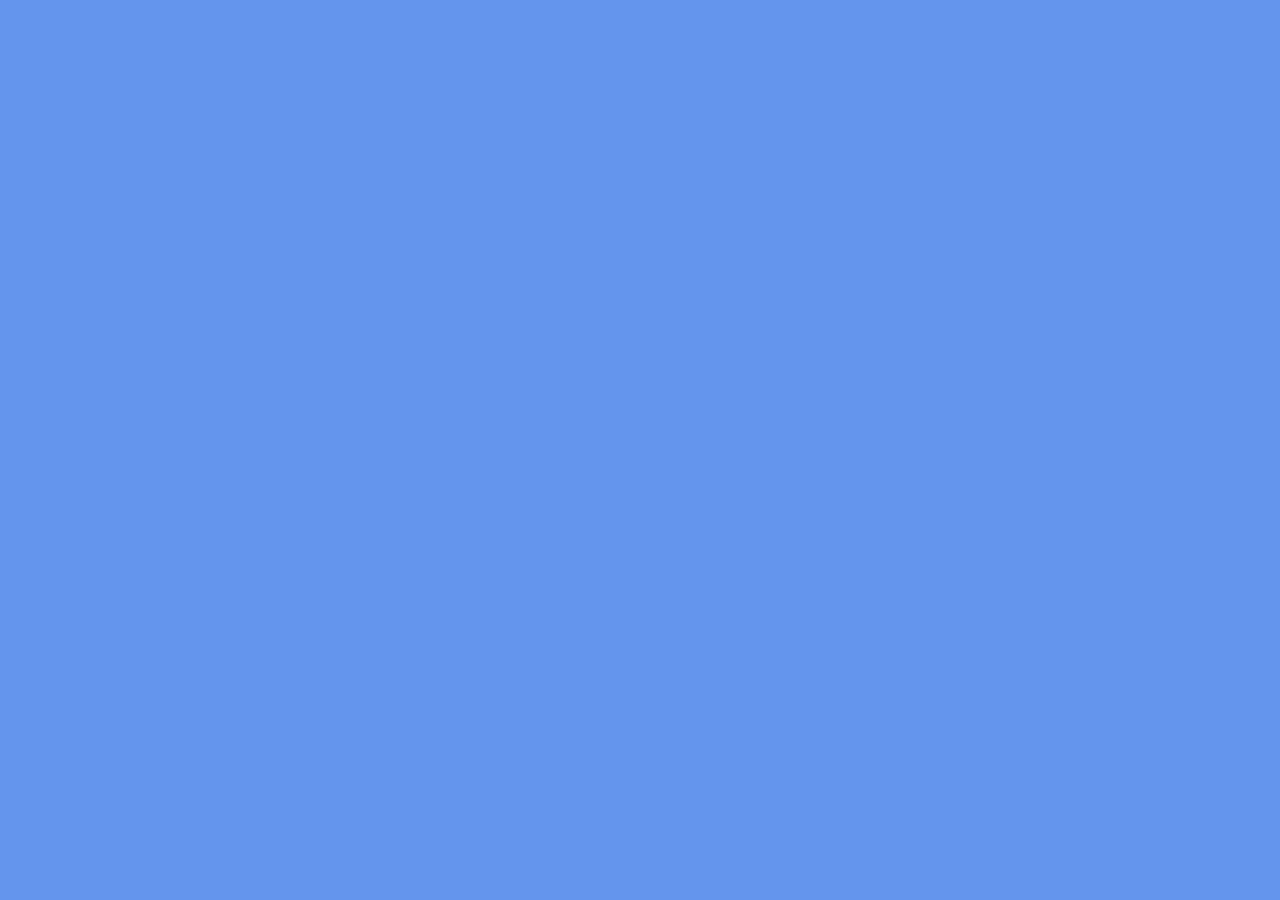
==== CSS - My Site/index.html @ fe727025 "favicon" ====
<!DOCTYPE html>
<html lang="en">
  <head>
    <meta charset="UTF-8" />
    <meta http-equiv="X-UA-Compatible" content="IE=edge" />
    <meta name="viewport" content="width=device-width, initial-scale=1.0" />
    <title>Ahmed Gamal</title>
    <link rel="stylesheet" href="css/styles.css" />
    <link rel="icon" href="favicon.ico" />
  </head>
  <body></body>
</html>
---- CSS - My Site/css/styles.css ----
body{
    background-color: cornflowerblue;
}
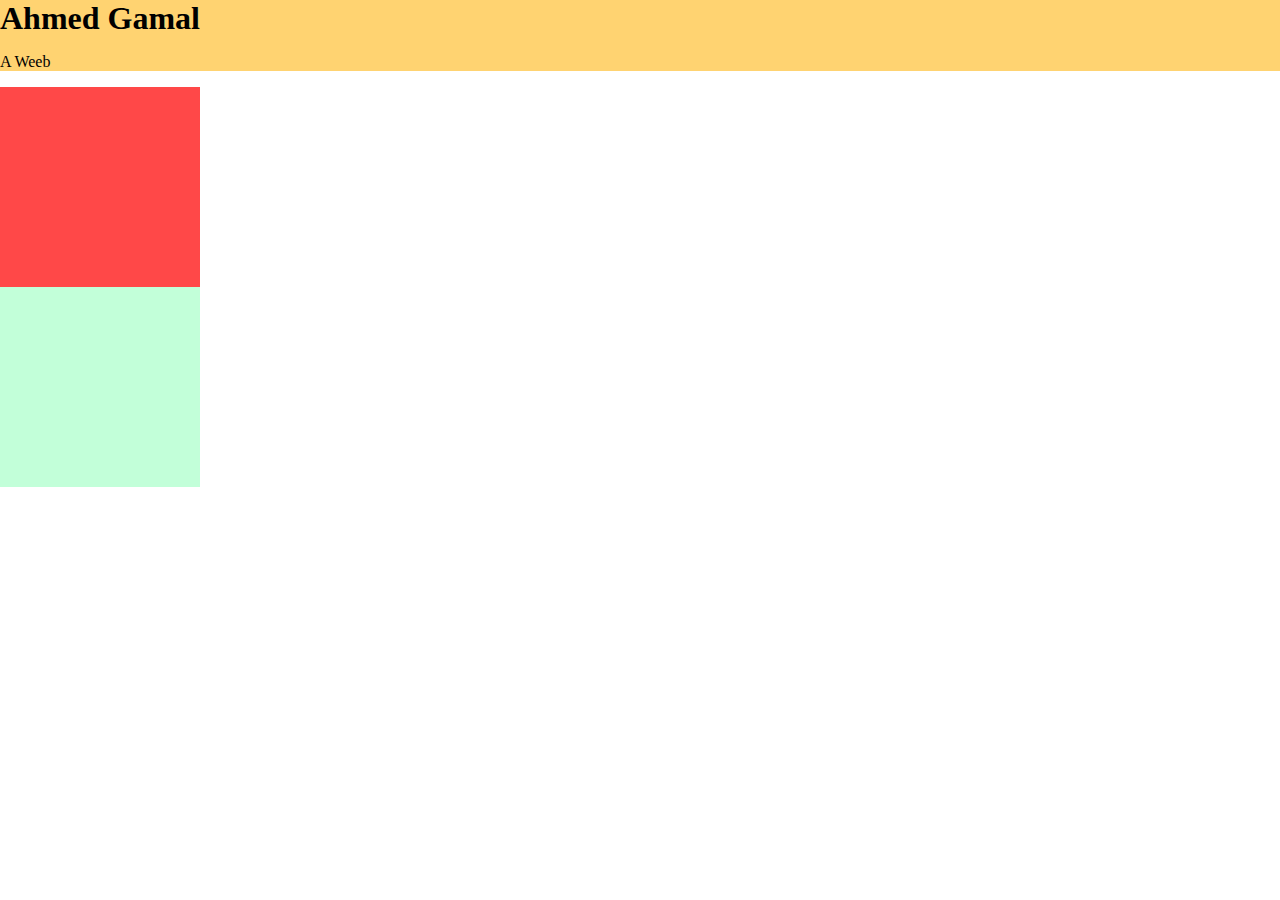
==== commit 2790dccc: "section5_44" ====
--- a/CSS - My Site/index.html
+++ b/CSS - My Site/index.html
@@ -8,5 +8,12 @@
     <link rel="stylesheet" href="css/styles.css" />
     <link rel="icon" href="favicon.ico" />
   </head>
-  <body></body>
+  <body>
+    <div class="top-container">
+      <h1>Ahmed Gamal</h1>
+      <p>A Weeb</p>
+    </div>
+    <div class="middle-container"></div>
+    <div class="bottom-container"></div>
+  </body>
 </html>
--- a/CSS - My Site/css/styles.css
+++ b/CSS - My Site/css/styles.css
@@ -1,3 +1,21 @@
-body{
-    background-color: cornflowerblue;
-}+h1,
+body {
+  margin: 0;
+}
+
+.top-container {
+  background-color: #ffd371;
+
+}
+
+.middle-container {
+  background-color: #ff4848;
+  height: 200px;
+  width: 200px;
+}
+
+.bottom-container {
+  background-color: #c2ffd9;
+  height: 200px;
+  width: 200px;
+}
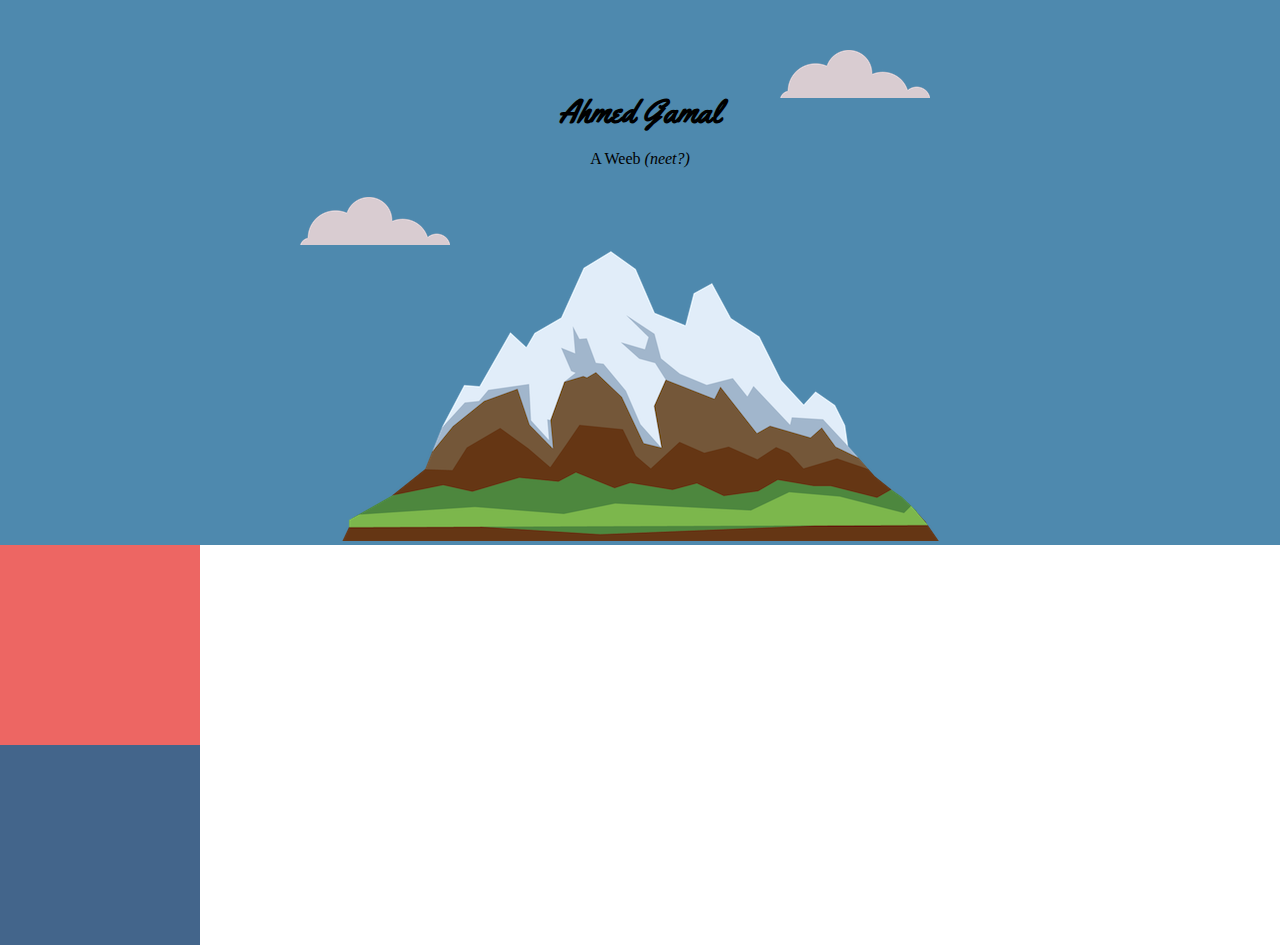
==== commit 5a5d27e1: "section5-50" ====
--- a/CSS - My Site/index.html
+++ b/CSS - My Site/index.html
@@ -7,11 +7,17 @@
     <title>Ahmed Gamal</title>
     <link rel="stylesheet" href="css/styles.css" />
     <link rel="icon" href="favicon.ico" />
+    <link rel="preconnect" href="https://fonts.googleapis.com">
+    <link rel="preconnect" href="https://fonts.gstatic.com" crossorigin>
+    <link href="https://fonts.googleapis.com/css2?family=Raleway&family=Tinos&family=Yellowtail&display=swap" rel="stylesheet">
   </head>
   <body>
     <div class="top-container">
+      <img  class="top-cloud" src="images/cloud.png" alt="">
       <h1>Ahmed Gamal</h1>
-      <p>A Weeb</p>
+      <p>A Weeb <span><em>(neet?)</em></span></p>
+      <img class="bottom-cloud" src="images/cloud.png" alt="">
+      <img src="images/mountain.png" alt="">
     </div>
     <div class="middle-container"></div>
     <div class="bottom-container"></div>
--- a/CSS - My Site/css/styles.css
+++ b/CSS - My Site/css/styles.css
@@ -3,19 +3,67 @@
   margin: 0;
 }
 
+body {
+  font-family: 'Tinos', serif;
+  text-align: center; /*text-align: center in a parent container will center everything in it unless it is given 
+                        width property. In that case use margin auto in the element u want to center*/
+}
+
+h1 {
+  /* width:10%; */
+  font-family: 'Yellowtail', cursive;
+  margin-top: 0;
+}
+
+h2{
+  font-family: 'Raleway', sans-serif;
+}
+
+h3{
+  font-family: 'Raleway', sans-serif;
+}
+
 .top-container {
-  background-color: #ffd371;
-
+  background-color: #4e89ae;
+  position: relative;
+  padding-top: 90px;
 }
 
 .middle-container {
-  background-color: #ff4848;
+  background-color: #ed6663;
   height: 200px;
   width: 200px;
 }
 
 .bottom-container {
-  background-color: #c2ffd9;
+  background-color: #43658b;
   height: 200px;
   width: 200px;
 }
+
+.top-cloud {
+  position: absolute;
+  right: 350px;
+  top: 50px;
+}
+
+.bottom-cloud {
+  position: absolute;
+  left: 300px;
+  bottom: 300px;
+}
+
+/* .hat{
+  height: 200px;
+  width:200px;
+}
+
+.menacing{
+  height: 200px;
+  width:200px;
+}
+
+.kakyoin{
+  height: 200px;
+  width:200px;
+} */
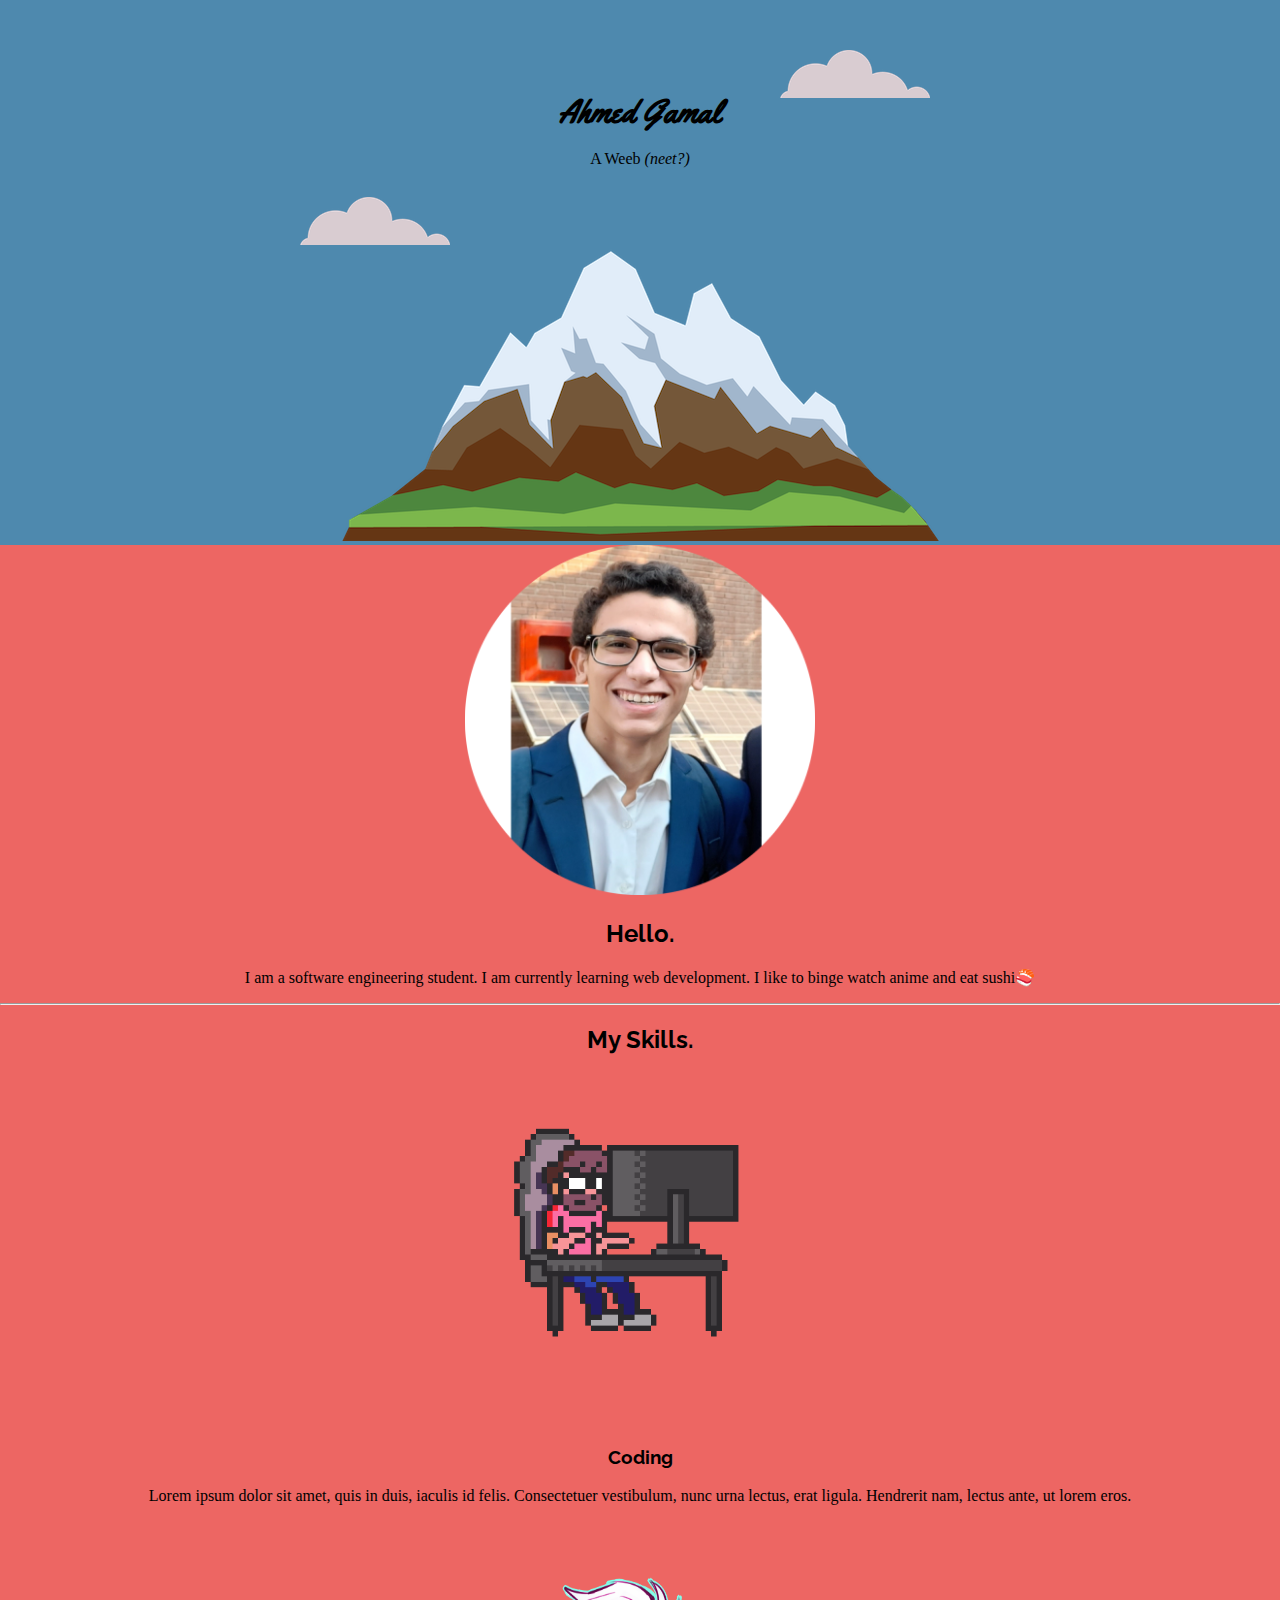
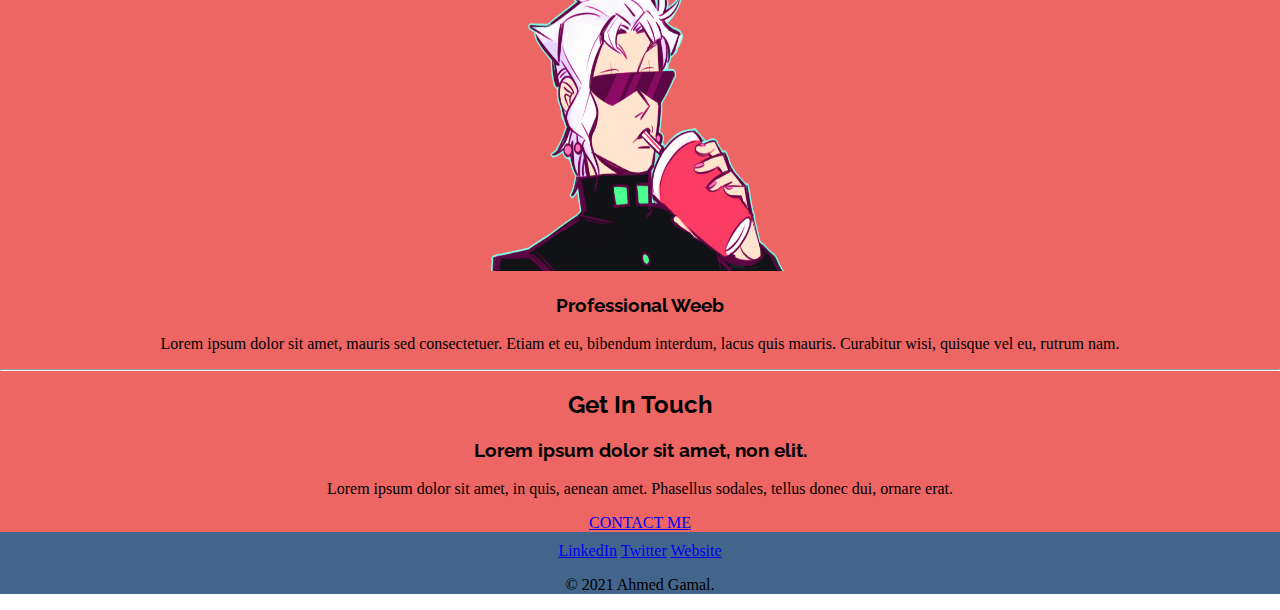
==== commit b6a099a0: "section 5-52" ====
--- a/CSS - My Site/index.html
+++ b/CSS - My Site/index.html
@@ -19,7 +19,42 @@
       <img class="bottom-cloud" src="images/cloud.png" alt="">
       <img src="images/mountain.png" alt="">
     </div>
-    <div class="middle-container"></div>
-    <div class="bottom-container"></div>
+    <div class="middle-container">
+      <div class="profile">
+        <img src="images/profilepic.jpg" alt="">
+        <h2>Hello.</h2>
+        <p>I am a software engineering student. I am currently learning web development. I like to binge watch anime and eat sushi🍣</p>
+      </div>
+      <hr>
+      <div class="skills">
+        <h2>My Skills.</h2>
+        <div class="skill-row">
+          <img class="coder" src="images/coder.gif" alt="">
+          <h3>Coding</h3>
+          <p>Lorem ipsum dolor sit amet, quis in duis, iaculis id felis. Consectetuer vestibulum, nunc urna lectus, erat ligula. Hendrerit nam, lectus ante, ut lorem eros.</p>
+        </div>
+        <div class="skill-row">
+          <img class="weeb" src="images/retroKakyoin.png  " alt="">
+          <h3>Professional Weeb</h3>
+          <p>Lorem ipsum dolor sit amet, mauris sed consectetuer. Etiam et eu, bibendum interdum, lacus quis mauris. Curabitur wisi, quisque vel eu, rutrum nam.</p>
+        </div>
+      </div>
+      <hr>
+      <div class="contact-me">
+        <h2>Get In Touch</h2>
+        <h3>Lorem ipsum dolor sit amet, non elit.</h3>
+        <p>Lorem ipsum dolor sit amet, in quis, aenean amet. Phasellus sodales, tellus donec dui, ornare erat.</p>
+        <a class="btn" href="mailto:name@email.com">CONTACT ME</a>
+      </div>
+    </div>
+    
+    
+    <div class="bottom-container">
+      <a class="footer-link" href="https://www.linkedin.com/">LinkedIn</a>
+      <a class="footer-link" href="https://twitter.com/">Twitter</a>
+      <a class="footer-link" href="https://www.appbrewery.co/">Website</a>
+      <p>© 2021 Ahmed Gamal.</p>
+    </div>
+    
   </body>
 </html>
--- a/CSS - My Site/css/styles.css
+++ b/CSS - My Site/css/styles.css
@@ -23,6 +23,11 @@
   font-family: 'Raleway', sans-serif;
 }
 
+.middle-container img{
+   height: 350px;
+   width: 350px;
+ }
+
 .top-container {
   background-color: #4e89ae;
   position: relative;
@@ -31,14 +36,12 @@
 
 .middle-container {
   background-color: #ed6663;
-  height: 200px;
-  width: 200px;
 }
 
 .bottom-container {
   background-color: #43658b;
-  height: 200px;
-  width: 200px;
+  position: relative;
+  padding-top: 10px;
 }
 
 .top-cloud {
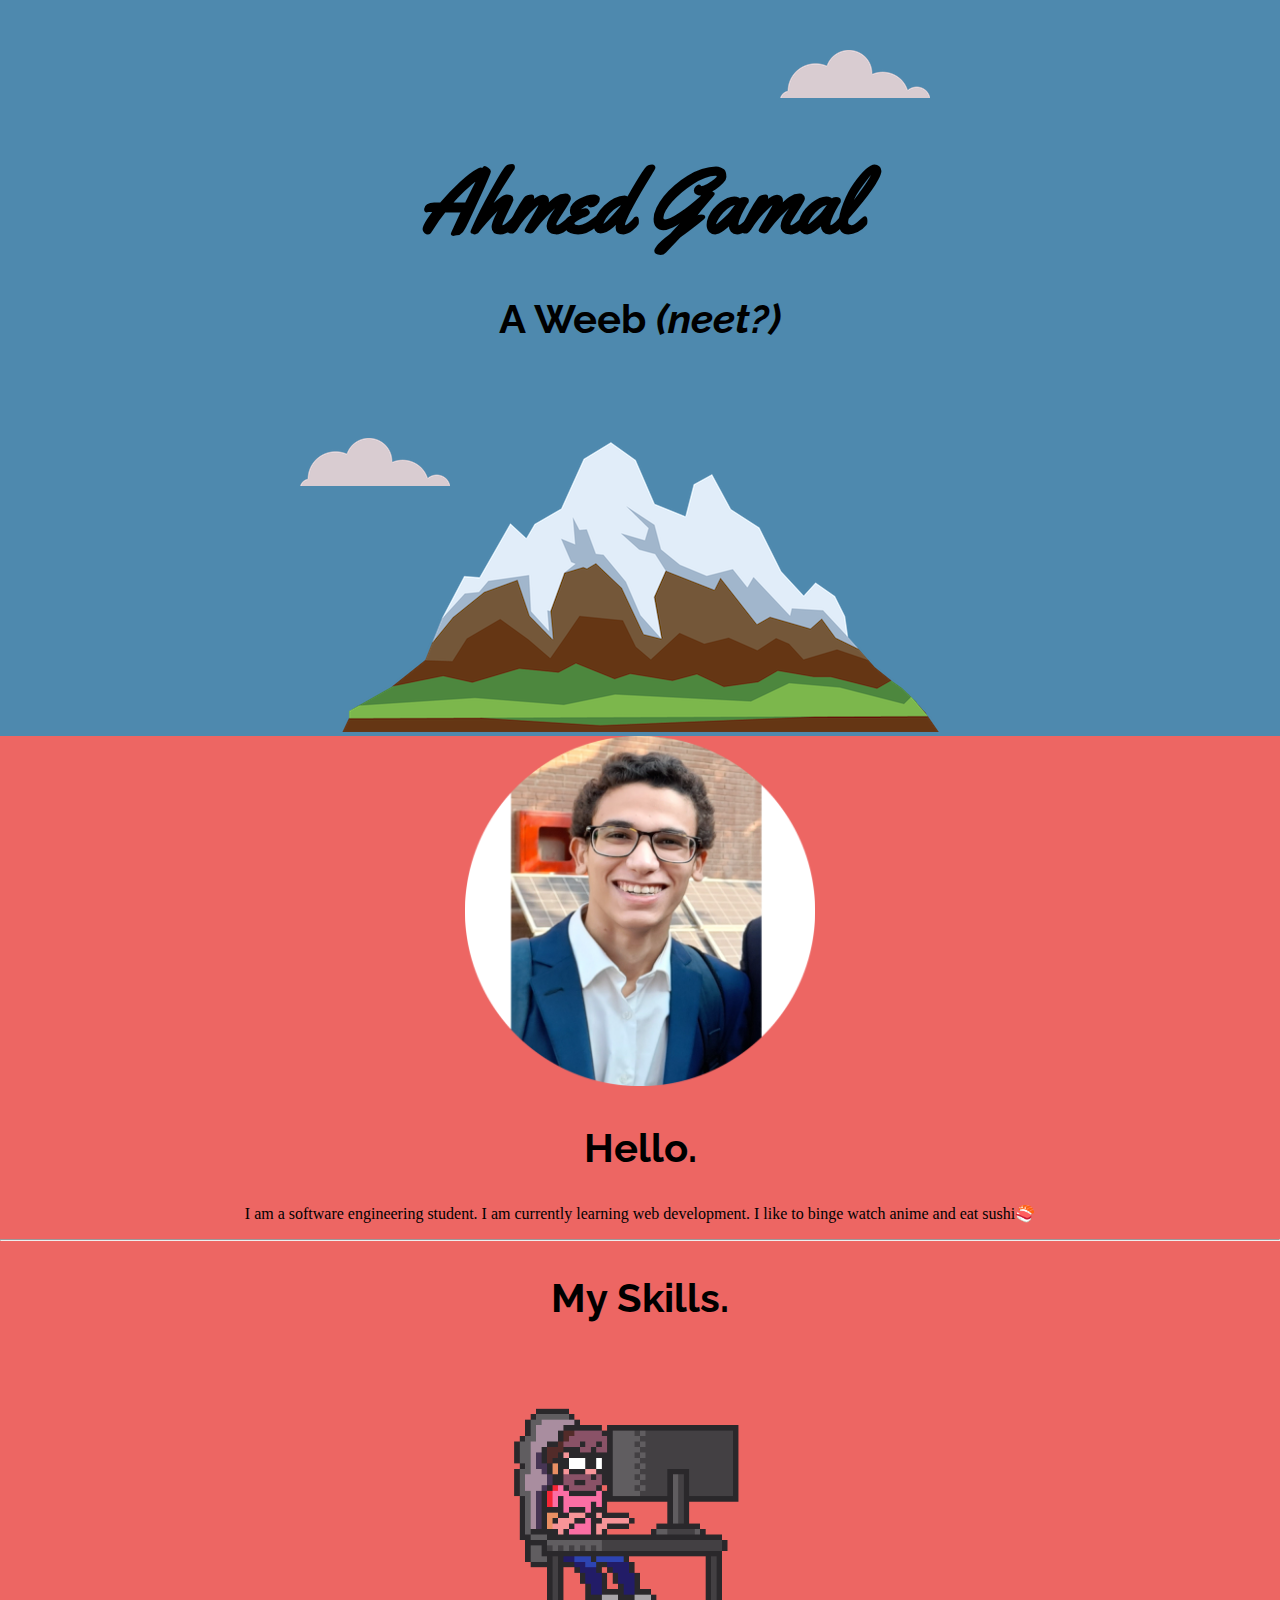
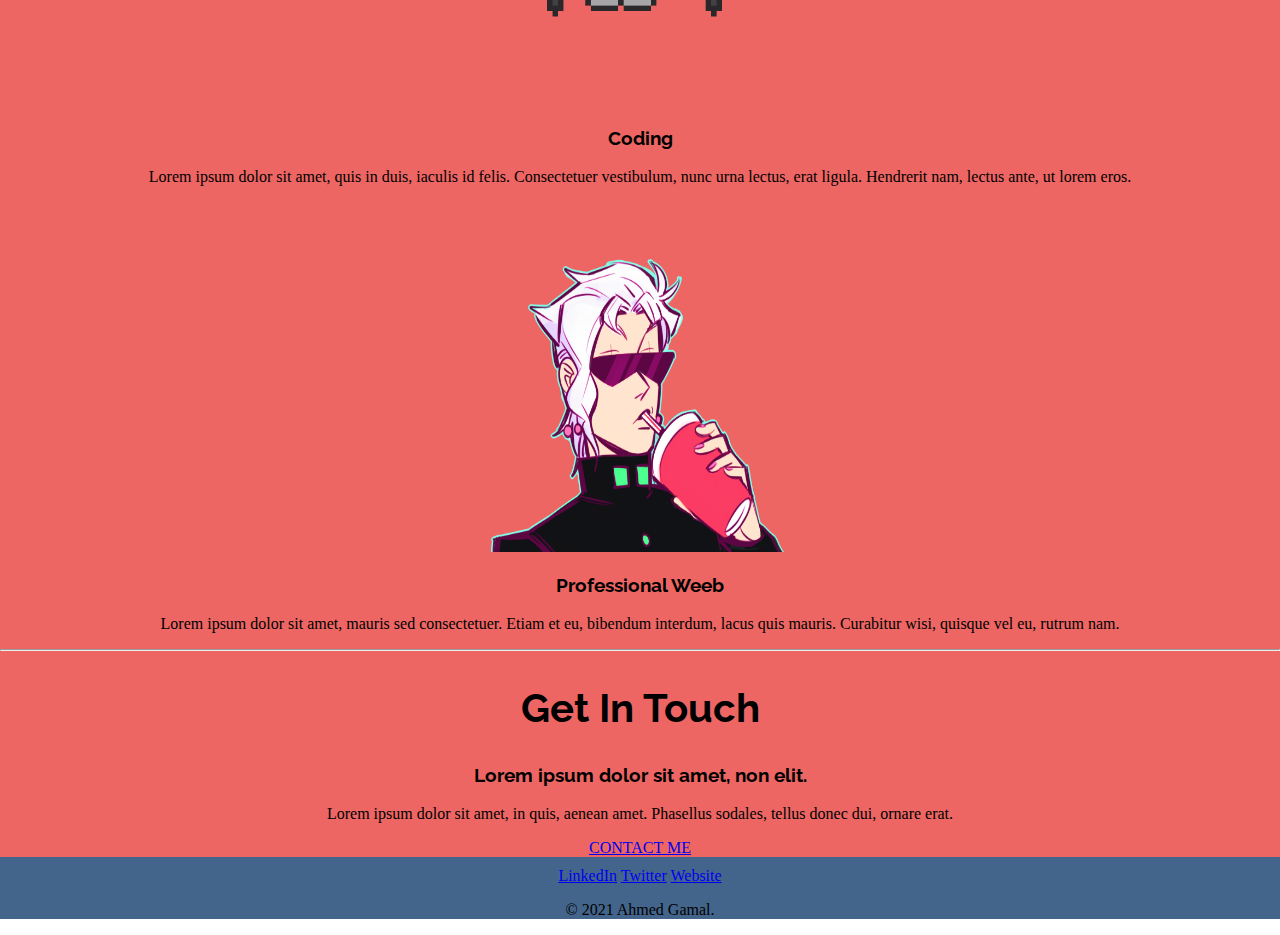
==== commit 9a6766be: "section 5 - 53" ====
--- a/CSS - My Site/index.html
+++ b/CSS - My Site/index.html
@@ -15,7 +15,7 @@
     <div class="top-container">
       <img  class="top-cloud" src="images/cloud.png" alt="">
       <h1>Ahmed Gamal</h1>
-      <p>A Weeb <span><em>(neet?)</em></span></p>
+      <h2>A Weeb <span><em>(neet?)</em></span></h2>
       <img class="bottom-cloud" src="images/cloud.png" alt="">
       <img src="images/mountain.png" alt="">
     </div>
--- a/CSS - My Site/css/styles.css
+++ b/CSS - My Site/css/styles.css
@@ -12,11 +12,17 @@
 h1 {
   /* width:10%; */
   font-family: 'Yellowtail', cursive;
-  margin-top: 0;
+  /* font size=> 100% = 16px = 1em/
+  /* 90px/16px = 562.5% = 5.625.= em*/
+  /* rem = root em: controls font size regardless of previous parent tags set using em, since ems are cascaded together and multiplied*/
+  font-size: 5.625rem;
+  margin: 50px auto 0 auto;
 }
 
 h2{
   font-family: 'Raleway', sans-serif;
+  /*40px/16px = 2.5 em */
+  font-size: 2.5rem;
 }
 
 h3{
@@ -53,7 +59,7 @@
 .bottom-cloud {
   position: absolute;
   left: 300px;
-  bottom: 300px;
+  bottom: 250px;
 }
 
 /* .hat{
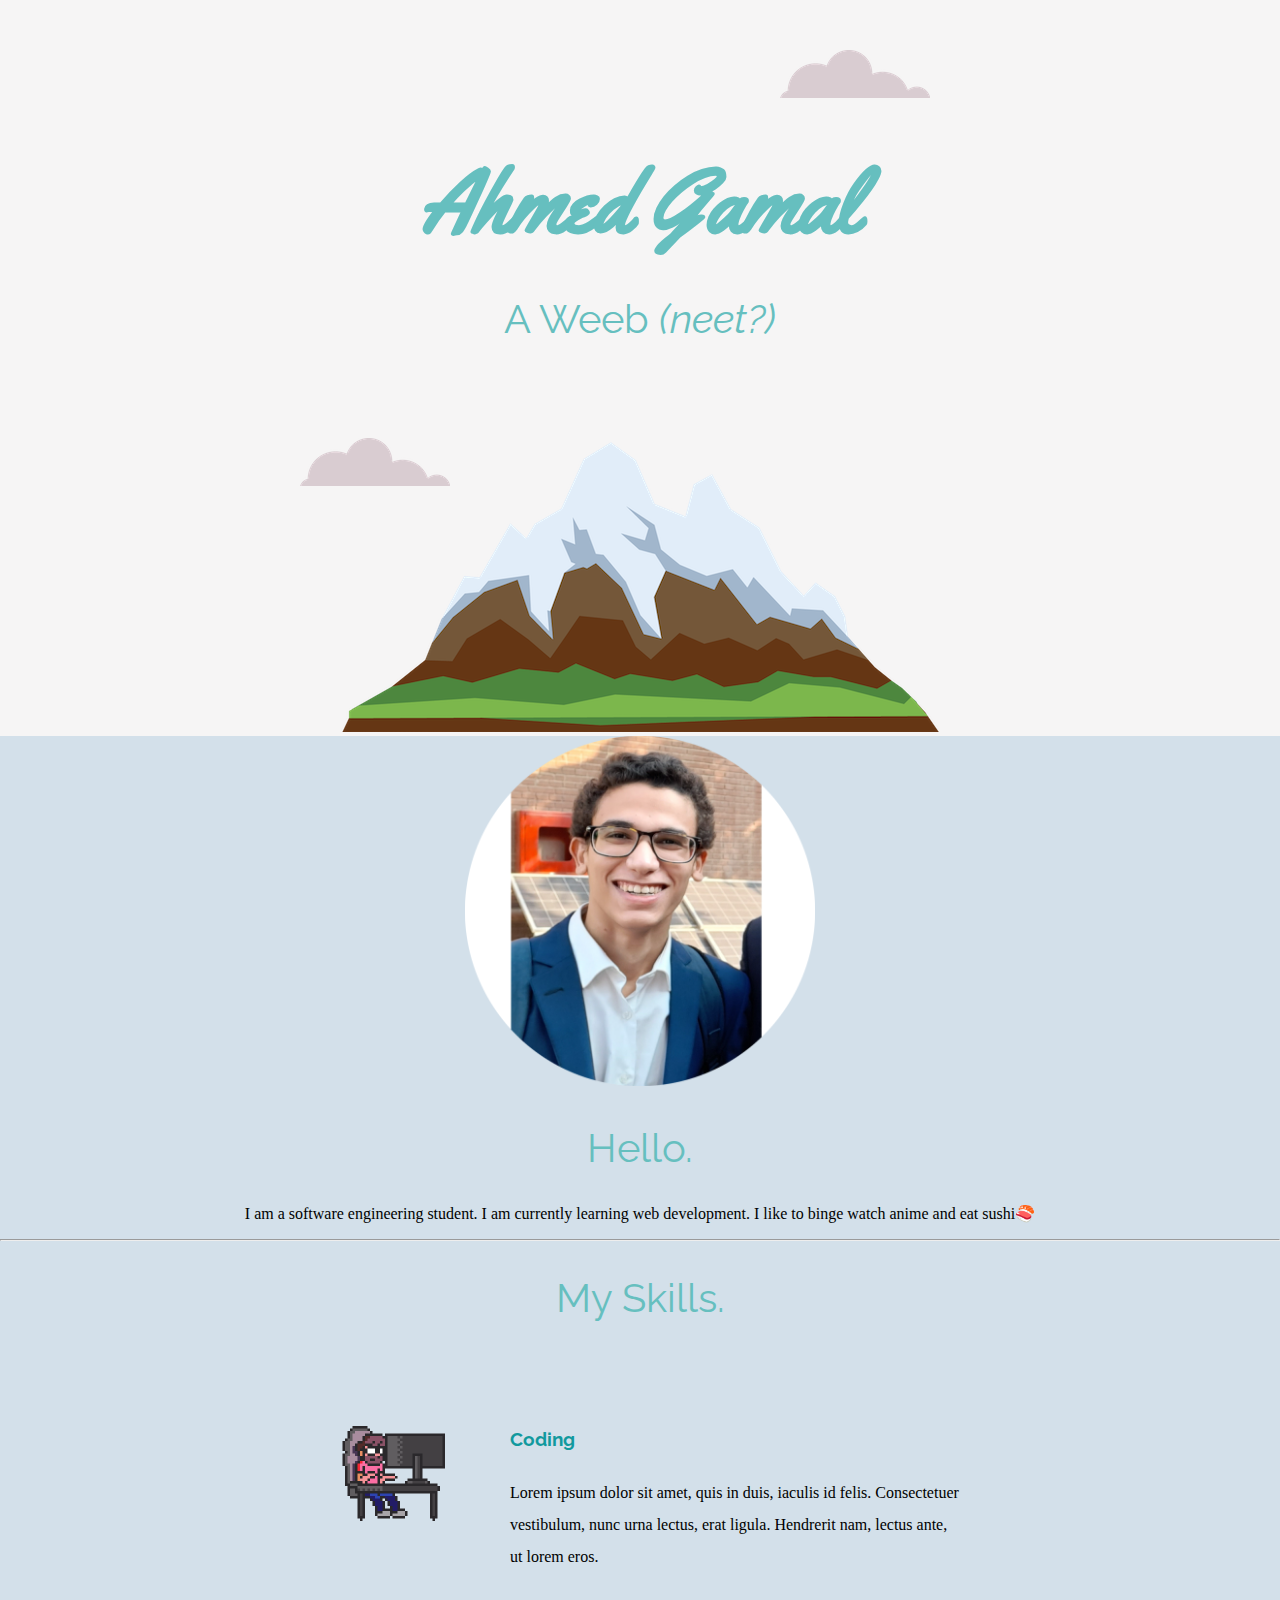
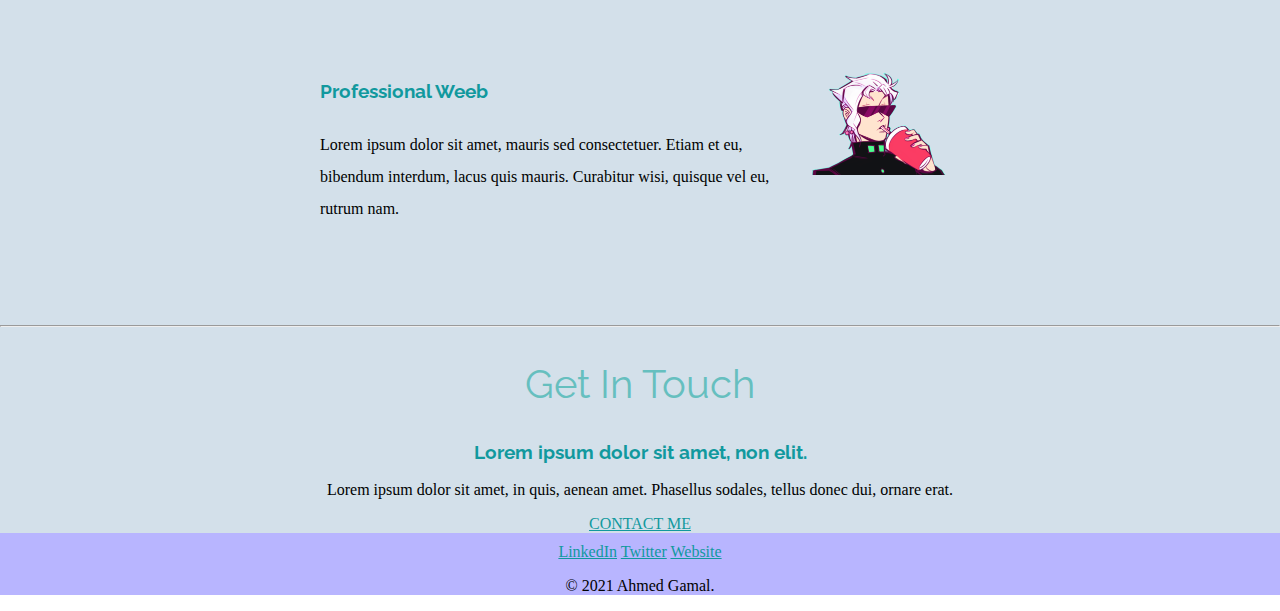
==== commit 145c0dcf: "section 5 - 58" ====
--- a/CSS - My Site/index.html
+++ b/CSS - My Site/index.html
@@ -21,7 +21,7 @@
     </div>
     <div class="middle-container">
       <div class="profile">
-        <img src="images/profilepic.jpg" alt="">
+        <img class="profile-pic" src="images/profilepic.jpg" alt="">
         <h2>Hello.</h2>
         <p>I am a software engineering student. I am currently learning web development. I like to binge watch anime and eat sushi🍣</p>
       </div>
@@ -34,7 +34,7 @@
           <p>Lorem ipsum dolor sit amet, quis in duis, iaculis id felis. Consectetuer vestibulum, nunc urna lectus, erat ligula. Hendrerit nam, lectus ante, ut lorem eros.</p>
         </div>
         <div class="skill-row">
-          <img class="weeb" src="images/retroKakyoin.png  " alt="">
+          <img class="kakyoin" src="images/retroKakyoin.png" alt="">
           <h3>Professional Weeb</h3>
           <p>Lorem ipsum dolor sit amet, mauris sed consectetuer. Etiam et eu, bibendum interdum, lacus quis mauris. Curabitur wisi, quisque vel eu, rutrum nam.</p>
         </div>
--- a/CSS - My Site/css/styles.css
+++ b/CSS - My Site/css/styles.css
@@ -11,6 +11,7 @@
 
 h1 {
   /* width:10%; */
+  color: #66BFBF;
   font-family: 'Yellowtail', cursive;
   /* font size=> 100% = 16px = 1em/
   /* 90px/16px = 562.5% = 5.625.= em*/
@@ -20,32 +21,43 @@
 }
 
 h2{
+  color: #66BFBF;
   font-family: 'Raleway', sans-serif;
   /*40px/16px = 2.5 em */
   font-size: 2.5rem;
+  font-weight: normal;
 }
 
 h3{
+  color: #11999E;
   font-family: 'Raleway', sans-serif;
 }
 
-.middle-container img{
+a{
+  color: #11999E
+}
+
+/* .middle-container img{
    height: 350px;
    width: 350px;
+  } */
+ .profile-pic{
+    height: 350px;
+    width: 350px;  
  }
 
 .top-container {
-  background-color: #4e89ae;
+  background-color: #F6F5F5;
   position: relative;
   padding-top: 90px;
 }
 
 .middle-container {
-  background-color: #ed6663;
+  background-color: #D3E0EA;
 }
 
 .bottom-container {
-  background-color: #43658b;
+  background-color: #B8B5FF;
   position: relative;
   padding-top: 10px;
 }
@@ -62,6 +74,34 @@
   bottom: 250px;
 }
 
+.skill-row{
+  width: 50%;
+  margin: 100px auto;
+  text-align: left;
+  line-height: 2;
+}
+
+.coder{
+  float: left;
+  margin-right: 30px;
+  position: relative; /*extra*/
+  top: -20px; /*extra*/
+  width: 25%;
+}
+
+.kakyoin{
+  float: right;
+  margin-left: 30px;
+  position: relative; /*extra*/
+  top: -20px; /*extra*/
+  width: 25%;
+} 
+
+/* 
+.skill-row h3,.skill-row p{
+  text-align: left;
+} */
+
 /* .hat{
   height: 200px;
   width:200px;
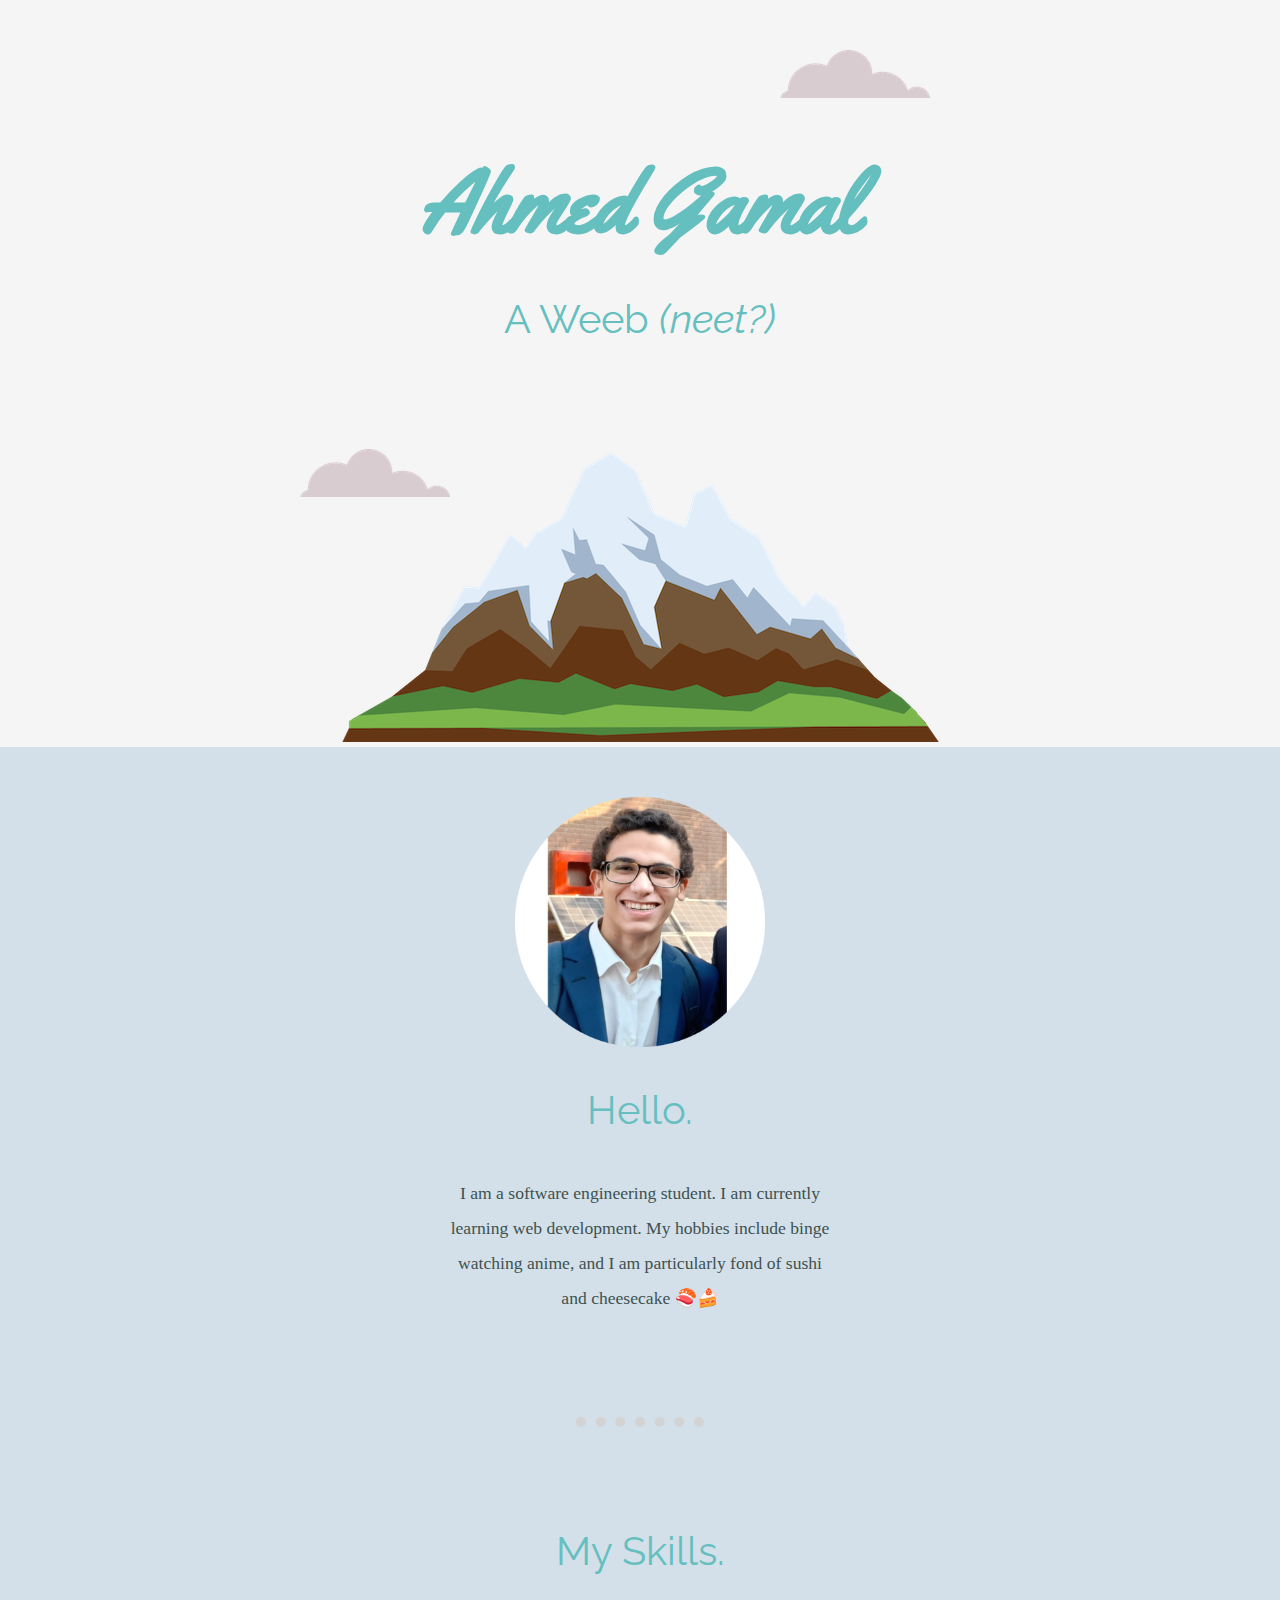
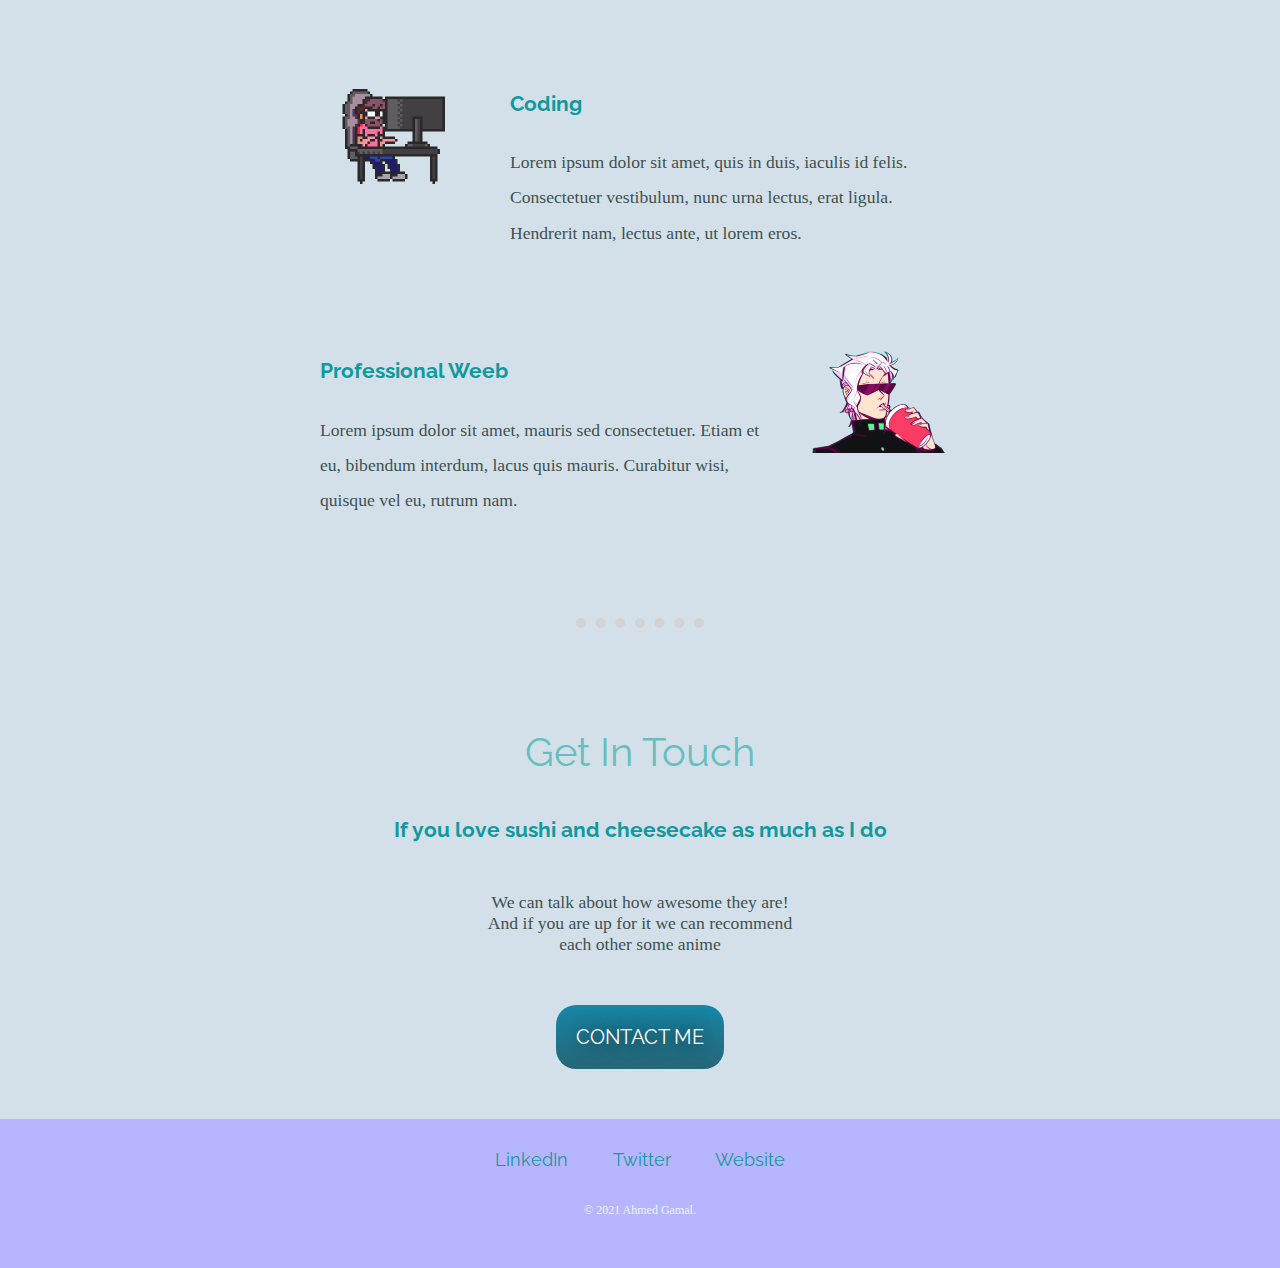
==== commit de7e4cac: "section 5 - 60" ====
--- a/CSS - My Site/index.html
+++ b/CSS - My Site/index.html
@@ -23,7 +23,8 @@
       <div class="profile">
         <img class="profile-pic" src="images/profilepic.jpg" alt="">
         <h2>Hello.</h2>
-        <p>I am a software engineering student. I am currently learning web development. I like to binge watch anime and eat sushi🍣</p>
+        <p>I am a software engineering student. I am currently learning web development. My hobbies include binge watching anime, 
+          and I am particularly fond of sushi and cheesecake 🍣🍰</p>
       </div>
       <hr>
       <div class="skills">
@@ -42,8 +43,8 @@
       <hr>
       <div class="contact-me">
         <h2>Get In Touch</h2>
-        <h3>Lorem ipsum dolor sit amet, non elit.</h3>
-        <p>Lorem ipsum dolor sit amet, in quis, aenean amet. Phasellus sodales, tellus donec dui, ornare erat.</p>
+        <h3>If you love sushi and cheesecake as much as I do</h3>
+        <p>We can talk about how awesome they are! And if you are up for it we can recommend each other some anime</p>
         <a class="btn" href="mailto:name@email.com">CONTACT ME</a>
       </div>
     </div>
--- a/CSS - My Site/css/styles.css
+++ b/CSS - My Site/css/styles.css
@@ -4,7 +4,9 @@
 }
 
 body {
+  color: #40514E;
   font-family: 'Tinos', serif;
+  font-size: 1.1rem;
   text-align: center; /*text-align: center in a parent container will center everything in it unless it is given 
                         width property. In that case use margin auto in the element u want to center*/
 }
@@ -26,6 +28,7 @@
   /*40px/16px = 2.5 em */
   font-size: 2.5rem;
   font-weight: normal;
+  padding-bottom: 10px;
 }
 
 h3{
@@ -34,16 +37,34 @@
 }
 
 a{
-  color: #11999E
+  color: #11999E;
+  font-family: 'Raleway', sans-serif;
+  padding: 20px;
+  text-decoration: none;
 }
+
+a:hover{
+  color: #EAF6F6
+}
+
+hr{
+  /* border-top: dotted 10px;
+  width: 25%; */
+  border: 10px dotted lightgrey;
+  border-style: none none dotted;
+  /* color: grey; */ 
+  margin: 100px auto;
+  width: 10%;
+}
+
 
 /* .middle-container img{
    height: 350px;
    width: 350px;
   } */
  .profile-pic{
-    height: 350px;
-    width: 350px;  
+    height: 250px;
+    width: 250px;  
  }
 
 .top-container {
@@ -54,12 +75,24 @@
 
 .middle-container {
   background-color: #D3E0EA;
+  padding: 50px 0;
+}
+
+.contact-me p{
+  width: 25%;
+  margin: 50px auto;
+}
+
+.profile p{
+  width: 30%;
+  margin: 0 auto;
+  line-height: 2;
 }
 
 .bottom-container {
   background-color: #B8B5FF;
   position: relative;
-  padding-top: 10px;
+  padding: 30px;
 }
 
 .top-cloud {
@@ -97,6 +130,50 @@
   width: 25%;
 } 
 
+.bottom-container p{
+  color: #EAF6F6;
+  font-size: 0.75rem;
+  margin-bottom: 0;
+  padding:20px 0 ;
+}
+
+.btn {
+  background: #1687A7;
+  background-image: -webkit-linear-gradient(top, #1687A7, #276678);
+  background-image: -moz-linear-gradient(top, #1687A7, #276678);
+  background-image: -ms-linear-gradient(top, #1687A7, #276678);
+  background-image: -o-linear-gradient(top, #1687A7, #276678);
+  background-image: -webkit-gradient(to bottom, #1687A7, #276678);
+  -webkit-border-radius: 20px;
+  -moz-border-radius: 20px;
+  border-radius: 20px;
+  color: #FFFFFF;
+  font-family: Open Sans;
+  font-size: 20px;
+  font-weight: 400;
+  padding: 20px;
+  text-shadow: 1px 1px 20px #000000;
+  text-decoration: none;
+  display: inline-block;
+  cursor: pointer;
+  text-align: center;
+  font-family: 'Raleway', sans-serif;
+}
+
+.btn:hover {
+  border: solid #337FED 0;
+  background: #1E62D0;
+  background-image: -webkit-linear-gradient(top, #1E62D0, #3D94F6);
+  background-image: -moz-linear-gradient(top, #1E62D0, #3D94F6);
+  background-image: -ms-linear-gradient(top, #1E62D0, #3D94F6);
+  background-image: -o-linear-gradient(top, #1E62D0, #3D94F6);
+  background-image: -webkit-gradient(to bottom, #1E62D0, #3D94F6);
+  -webkit-border-radius: 20px;
+  -moz-border-radius: 20px;
+  border-radius: 20px;
+  text-decoration: none;
+}
+
 /* 
 .skill-row h3,.skill-row p{
   text-align: left;
